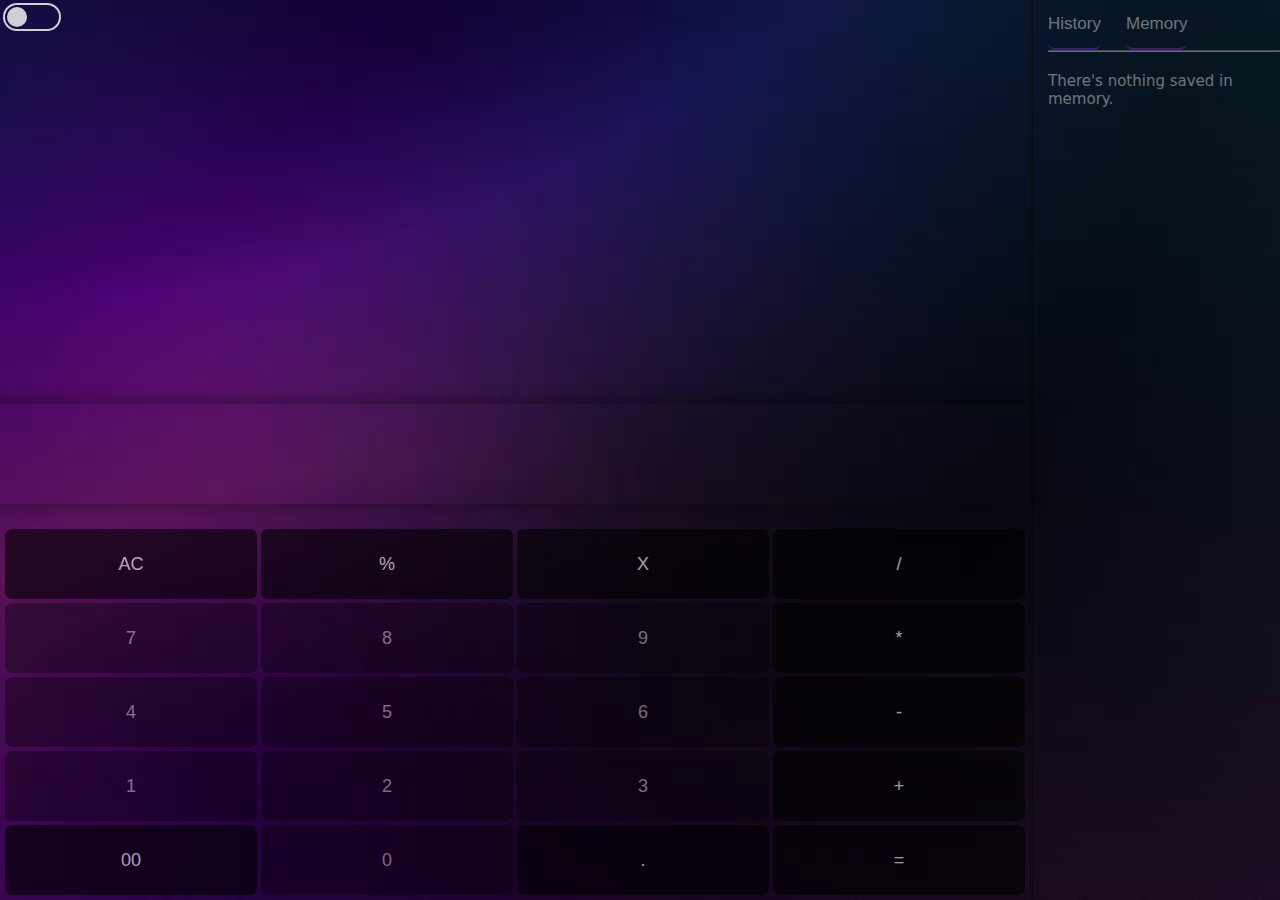
==== index.html @ 19c3c4cf "Add files via upload" ====
<!DOCTYPE html>
<html lang="en">
<head>
    <meta charset="UTF-8">
    <meta name="viewport" content="width=device-width, initial-scale=1.0">
    <title>Calculate me</title>
    <link rel="stylesheet" href="style.css">
</head>
<body>   
    <div class="dp">
        <!-- <img src="cal_2.jpg" alt="" id="change"> -->   
        <div id="change">
            <div class="boll" id="boll"></div>
        </div>
    </div>
    <div class="calculater">
        <input type="text"id="display" disabled>
        <div class="buttons">
            <button class="operator" id="clear">AC</button>
            <button class="operator" id="modulas">%</button>
            <button class="operator" id="backspace">X</button>
            <button class="operator" id="divide">/</button>
            <button class="number" id="7">7</button>
            <button class="number" id="8">8</button>
            <button class="number" id="9">9</button>
            <button class="operator" id="multiply">*</button>
            <button class="number" id="4">4</button>
            <button class="number" id="5">5</button>
            <button class="number" id="6">6</button>
            <button class="operator" id="subtract">-</button>
            <button class="number" id="1">1</button>
            <button class="number" id="2">2</button>
            <button class="number" id="3">3</button>
            <button class="operator" id="add">+</button>
            <button class="operator" id="double_zero">00</button>
            <button class="number" id="0">0</button>
            <button class="operator" id="decimal">.</button>
            <button class="operator" id="equals">=</button>
        </div>
    </div>
    <section>
        <button>History</button>
        <button>Memory</button>
        <hr>
        <p>There's nothing saved in memory.</p>
        
    </section>
    <script src="logic.js"></script>                                                
</body>
</html>
---- style.css ----
* {
  margin: 0;
  padding: 0;
}

body {
  margin: 0;
  padding: 0;
  font-family: system-ui, -apple-system, BlinkMacSystemFont, 'Segoe UI', Roboto, Oxygen, Ubuntu, Cantarell, 'Open Sans', 'Helvetica Neue', sans-serif;
  background-image: url(cal_1.jpg);
  /* background-color: #5a1e82f5; */
  background-repeat: no-repeat;
  background-size: cover;
  background-position: center;
  display: grid;
  grid-template-columns: auto 250px;
}

#change{
  display: inline-block;
  cursor: pointer;
  display: flex;
  border: 2px solid White;
  width: 50px;
  border-radius: 20px;
  padding: 2px;
}

.boll{
  border-radius: 50%;
  width: 20px;
  height: 20px;
  background-color: white;
}


.dp{
  position: absolute;
  padding: 2px;
  margin: 1px;
  opacity: 0.8;
}

.dp img{
  width: 40px;
  border-radius: 10%;
  border: outset;
  height: 40px;
  
}
section {
  opacity: 0.4;

  
}

.calculater {
  box-sizing: border-box;
  display: grid;
  align-content: end;
  text-align: center;
  height: 100vh;
  align-items: center;
}

#display {
  border: transparent;
  padding-right: 10px;
  width: 100%;
  height: 100px;
  font-size: 30px;
  text-align: right;
  font-weight: 500;
  color: white;
  background: transparent;
  box-sizing: border-box;
  box-shadow: 0px 0px 14px 5px #00000047;
}

.buttons {
  padding: 5px;
  display: grid;
  grid-template-columns: repeat(4, 1fr);
  grid-gap: 4px;
  margin-top: 20px;
}

button {
  background-color: #000000db;
  color: white;
  height: 70px;
  font-size: 18px;
  border: none;
  border-radius: 7px;
  cursor: pointer;
  opacity: 0.4;
}
.operator{
  background-color:  #000000;
  opacity: 0.6;
}
.operator:hover{
  background-color: #000000db;
  opacity: 0.4;

}
.number:hover {
  background-color:  #000000;
  opacity: 0.6;
}

section{
  padding-left: 15px;
  border-left-style: double;
}

section button{
  border-bottom: 2px solid blueviolet;
  height: 50px;
  font-size: 17px;
  margin-right: 20px;
  background: none;
  opacity: 1;
}

section p{
  font-size: 15px;
  color: white;
  padding-top: 20px;
}
@media(max-width : 525px){
  body{
    grid-template-columns: auto 180px;
  }

}

@media (max-width : 450px) {
  section{
    display: none;
  }
  #display{
    width: 100vw;
  }

  .calculater {
    display: grid;
    align-content: end;
  }

  .buttons {
    padding: 6px;
  }
}
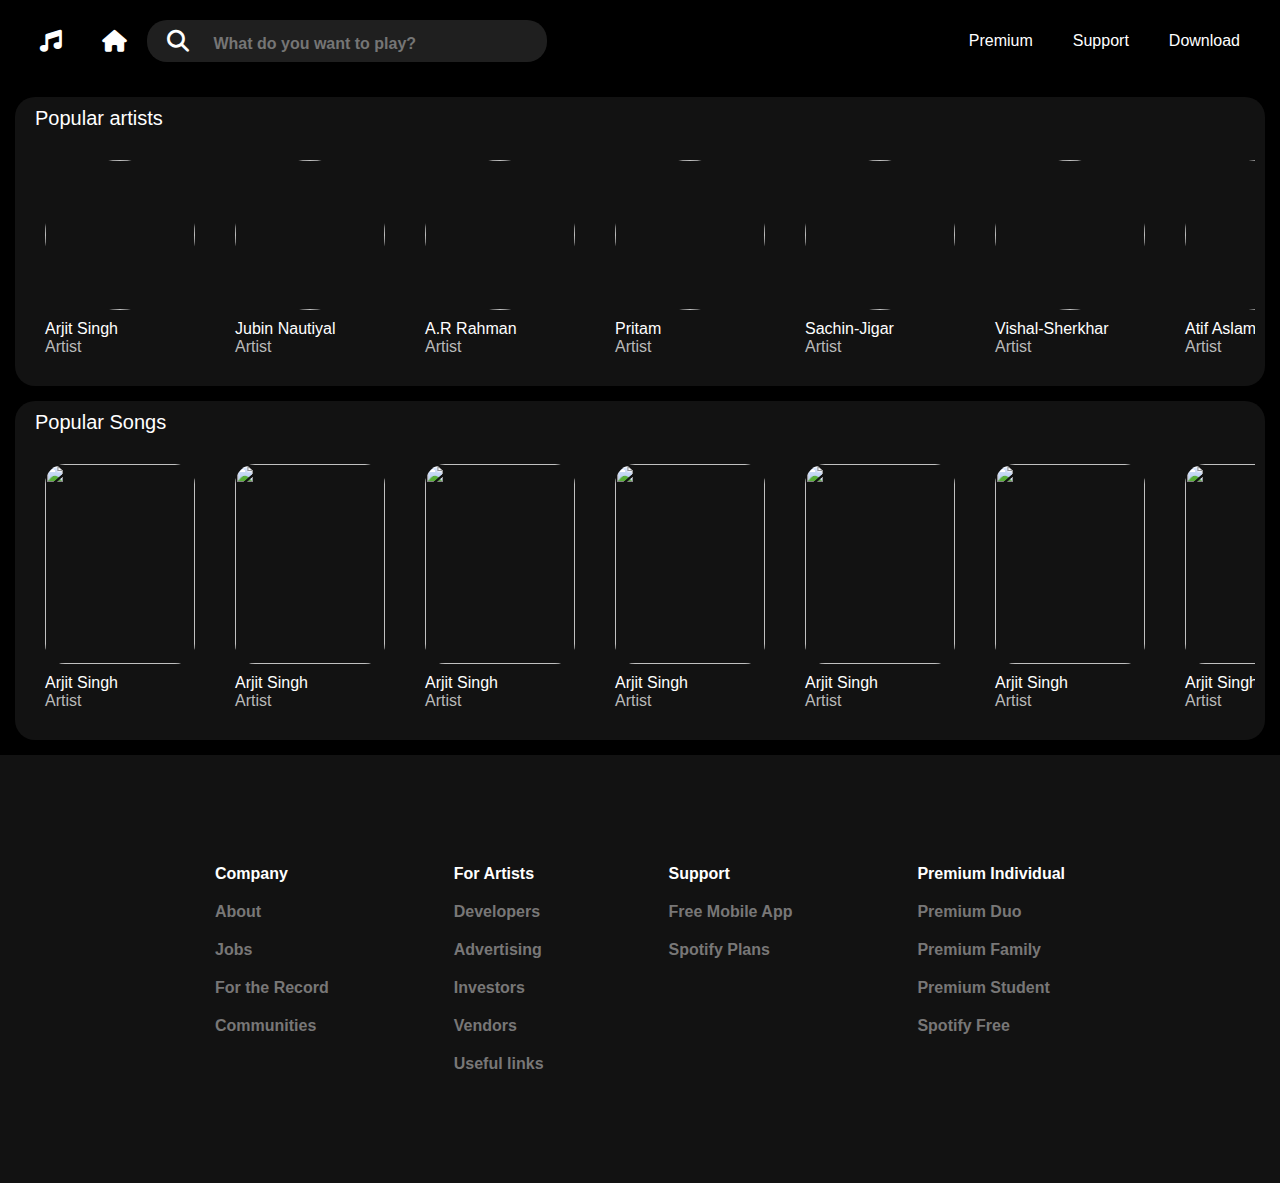
==== commit b8d3c027: "mediaplayer" ====
--- a/index.html
+++ b/index.html
@@ -2,49 +2,230 @@
 <html lang="en">
 <head>
     <meta charset="UTF-8">
-    <meta name="viewport" content="width=device-width, initial-scale=1.0">
-    <title>Calculate me</title>
+    <meta name="viewport" content="width=device-width, initial-scale=1.0"><link rel="stylesheet" href="https://cdnjs.cloudflare.com/ajax/libs/font-awesome/6.7.2/css/all.min.css" integrity="sha512-Evv84Mr4kqVGRNSgIGL/F/aIDqQb7xQ2vcrdIwxfjThSH8CSR7PBEakCr51Ck+w+/U6swU2Im1vVX0SVk9ABhg==" crossorigin="anonymous" referrerpolicy="no-referrer" />
     <link rel="stylesheet" href="style.css">
+    <title>Music Player</title>
 </head>
-<body>   
-    <div class="dp">
-        <!-- <img src="cal_2.jpg" alt="" id="change"> -->   
-        <div id="change">
-            <div class="boll" id="boll"></div>
-        </div>
-    </div>
-    <div class="calculater">
-        <input type="text"id="display" disabled>
-        <div class="buttons">
-            <button class="operator" id="clear">AC</button>
-            <button class="operator" id="modulas">%</button>
-            <button class="operator" id="backspace">X</button>
-            <button class="operator" id="divide">/</button>
-            <button class="number" id="7">7</button>
-            <button class="number" id="8">8</button>
-            <button class="number" id="9">9</button>
-            <button class="operator" id="multiply">*</button>
-            <button class="number" id="4">4</button>
-            <button class="number" id="5">5</button>
-            <button class="number" id="6">6</button>
-            <button class="operator" id="subtract">-</button>
-            <button class="number" id="1">1</button>
-            <button class="number" id="2">2</button>
-            <button class="number" id="3">3</button>
-            <button class="operator" id="add">+</button>
-            <button class="operator" id="double_zero">00</button>
-            <button class="number" id="0">0</button>
-            <button class="operator" id="decimal">.</button>
-            <button class="operator" id="equals">=</button>
-        </div>
-    </div>
-    <section>
-        <button>History</button>
-        <button>Memory</button>
-        <hr>
-        <p>There's nothing saved in memory.</p>
-        
-    </section>
-    <script src="logic.js"></script>                                                
+<body>
+    <header>
+        <nav>
+            <i class="fa-solid fa-music"></i>
+            <i class="fa-solid fa-house"></i>
+            <div class="input-field">
+                <i class="fa-solid fa-magnifying-glass"></i>
+                <input type="text" placeholder="What do you want to play?">
+            </div>
+        </nav>
+        <nav>
+            <a href="">Premium</a>
+            <a href="">Support</a>
+            <a href="">Download</a>
+        </nav>
+    </header>
+    <main>
+        <p>Popular artists</p> 
+        <div class="song-list">
+            <section>
+                <div class="artist">
+                    <img src="https://th.bing.com/th/id/OIP.uCllvIDf-CRlkRO0ozkI7QHaGP?w=215&h=181&c=7&r=0&o=5&dpr=1.3&pid=1.7" alt="">
+                    <p>Arjit Singh</p>
+                    <p>Artist</p>
+                </div>
+            </section>
+            <section>
+                <div class="artist">
+                    <img src="https://th.bing.com/th/id/OIP.UeTvJxhedVA4afTiSCsT2QHaHa?w=202&h=202&c=7&r=0&o=5&dpr=1.3&pid=1.7" alt="">
+                    <p>Jubin Nautiyal</p>
+                    <p>Artist</p>
+                </div>
+            </section>
+            <section>
+                <div class="artist">
+                    <img src="https://th.bing.com/th/id/OIP.wIMCHA_KrqhaD7_2R3mquAHaJ4?w=153&h=204&c=7&r=0&o=5&dpr=1.3&pid=1.7" alt="">
+                    <p> A.R Rahman</p>
+                    <p>Artist</p>
+                </div>
+            </section>
+            <section>
+                <div class="artist">
+                    <img src="https://img.discogs.com/vGsioytB0N4XeMxmyK1yYQQRT5o=/525x515/smart/filters:strip_icc():format(jpeg):mode_rgb():quality(90)/discogs-images/A-3895034-1517157761-2697.jpeg.jpg" alt="">
+                    <p>Pritam</p>
+                    <p>Artist</p>
+                </div>
+            </section>
+            <section>
+                <div class="artist">
+                    <img src="https://th.bing.com/th/id/OIP.uFczUffX9pxVTHx55w_H-QHaHa?w=177&h=180&c=7&r=0&o=5&dpr=1.3&pid=1.7" alt="">
+                    <p>Sachin-Jigar</p>
+                    <p>Artist</p>
+                </div>
+            </section>
+            <section>
+                <div class="artist">
+                    <img src="https://th.bing.com/th/id/OIP.YDCvg0YYwCY9ouzjuGh_cwHaEz?w=282&h=182&c=7&r=0&o=5&dpr=1.3&pid=1.7" alt="">
+                    <p>Vishal-Sherkhar</p>
+                    <p>Artist</p>
+                </div>
+            </section>
+            <section>
+                <div class="artist">
+                    <img src="https://th.bing.com/th/id/OIP.PTcSxOYmH7I3dlt-seLwAwHaEK?rs=1&pid=ImgDetMain" alt="">
+                    <p>Atif Aslam</p>
+                    <p>Artist</p>
+                </div>
+            </section>
+            <section>
+                <div class="artist">
+                    <img src="https://th.bing.com/th/id/OIP.CGo9zD5iNW1qgfxmK0ZI7QHaG_?rs=1&pid=ImgDetMain" alt="">
+                    <p>Udit Narayan</p>
+                    <p>Artist</p>
+                </div>
+            </section>
+            <section>
+                <div class="artist">
+                    <img src="https://th.bing.com/th/id/OIP.kDmxf9f-TxIpiZEOAWGOHAHaEa?rs=1&pid=ImgDetMain" alt="">
+                    <p>Yo Yo Honey Singh</p>
+                    <p>Artist</p>
+                </div>
+            </section>
+            <section>
+                <div class="artist">
+                    <img src="https://wallpapercave.com/wp/wp6627488.jpg" alt="">
+                    <p>Diljit Dosanjh</p>
+                    <p>Artist</p>
+                </div>
+            </section>
+        </div>
+    </main>
+    <main>
+        <p>Popular Songs</p> 
+        <div class="song-list">
+            <section>
+                <div class="artist popular-song">
+                    <img src="https://th.bing.com/th/id/OIP.uCllvIDf-CRlkRO0ozkI7QHaGP?w=215&h=181&c=7&r=0&o=5&dpr=1.3&pid=1.7" alt="">
+                    <div class="play"></div>
+                    <p>Arjit Singh</p>
+                    <p>Artist</p>
+                </div>
+            </section>
+            <section>
+                <div class="artist popular-song">
+                    <img src="https://th.bing.com/th/id/OIP.uCllvIDf-CRlkRO0ozkI7QHaGP?w=215&h=181&c=7&r=0&o=5&dpr=1.3&pid=1.7" alt="">
+                    <div class="play"></div>
+                    <p>Arjit Singh</p>
+                    <p>Artist</p>
+                </div>
+            </section>
+            <section>
+                <div class="artist popular-song">
+                    <img src="https://th.bing.com/th/id/OIP.uCllvIDf-CRlkRO0ozkI7QHaGP?w=215&h=181&c=7&r=0&o=5&dpr=1.3&pid=1.7" alt="">
+                    <div class="play"></div>
+                    <p>Arjit Singh</p>
+                    <p>Artist</p>
+                </div>
+            </section>
+            <section>
+                <div class="artist popular-song">
+                    <img src="https://th.bing.com/th/id/OIP.uCllvIDf-CRlkRO0ozkI7QHaGP?w=215&h=181&c=7&r=0&o=5&dpr=1.3&pid=1.7" alt="">
+                    <div class="play"></div>
+                    <p>Arjit Singh</p>
+                    <p>Artist</p>
+                </div>
+            </section>
+            <section>
+                <div class="artist popular-song">
+                    <img src="https://th.bing.com/th/id/OIP.uCllvIDf-CRlkRO0ozkI7QHaGP?w=215&h=181&c=7&r=0&o=5&dpr=1.3&pid=1.7" alt="">
+                    <div class="play"></div>
+                    <p>Arjit Singh</p>
+                    <p>Artist</p>
+                </div>
+            </section>
+            <section>
+                <div class="artist popular-song">
+                    <img src="https://th.bing.com/th/id/OIP.uCllvIDf-CRlkRO0ozkI7QHaGP?w=215&h=181&c=7&r=0&o=5&dpr=1.3&pid=1.7" alt="">
+                    <div class="play"></div>
+                    <p>Arjit Singh</p>
+                    <p>Artist</p>
+                </div>
+            </section>
+            <section>
+                <div class="artist popular-song">
+                    <img src="https://th.bing.com/th/id/OIP.uCllvIDf-CRlkRO0ozkI7QHaGP?w=215&h=181&c=7&r=0&o=5&dpr=1.3&pid=1.7" alt="">
+                    <div class="play"></div>
+                    <p>Arjit Singh</p>
+                    <p>Artist</p>
+                </div>
+            </section>
+            <section>
+                <div class="artist popular-song">
+                    <img src="https://th.bing.com/th/id/OIP.uCllvIDf-CRlkRO0ozkI7QHaGP?w=215&h=181&c=7&r=0&o=5&dpr=1.3&pid=1.7" alt="">
+                    <div class="play"></div>
+                    <p>Arjit Singh</p>
+                    <p>Artist</p>
+                </div>
+            </section>
+            <section>
+                <div class="artist popular-song">
+                    <img src="https://th.bing.com/th/id/OIP.uCllvIDf-CRlkRO0ozkI7QHaGP?w=215&h=181&c=7&r=0&o=5&dpr=1.3&pid=1.7" alt="">
+                    <div class="play"></div>
+                    <p>Arjit Singh</p>
+                    <p>Artist</p>
+                </div>
+            </section>
+            <section>
+                <div class="artist popular-song">
+                    <img src="https://th.bing.com/th/id/OIP.uCllvIDf-CRlkRO0ozkI7QHaGP?w=215&h=181&c=7&r=0&o=5&dpr=1.3&pid=1.7" alt="">
+                    <div class="play"></div>
+                    <p>Arjit Singh</p>
+                    <p>Artist</p>
+                </div>
+            </section>
+            <section>
+                <div class="artist popular-song">
+                    <img src="https://th.bing.com/th/id/OIP.uCllvIDf-CRlkRO0ozkI7QHaGP?w=215&h=181&c=7&r=0&o=5&dpr=1.3&pid=1.7" alt="">
+                    <div class="play"></div>
+                    <p>Arjit Singh</p>
+                    <p>Artist</p>
+                </div>
+            </section>
+            <section>
+                <div class="artist popular-song">
+                    <img src="https://th.bing.com/th/id/OIP.uCllvIDf-CRlkRO0ozkI7QHaGP?w=215&h=181&c=7&r=0&o=5&dpr=1.3&pid=1.7" alt="">
+                    <div class="play"></div>
+                    <p>Arjit Singh</p>
+                    <p>Artist</p>
+                </div>
+            </section>
+        </div>
+    </main>
+    <footer>
+        <div>    
+            <a href="">Company</a>
+            <a href="">About</a>
+            <a href="">Jobs</a>
+            <a href="">For the Record</a>
+            <a href="">Communities</a>
+        </div>
+        <div>
+            <a href="">For Artists</a>
+            <a href="">Developers</a>
+            <a href="">Advertising</a>
+            <a href="">Investors</a>
+            <a href="">Vendors</a>
+            <a href="">Useful links</a>
+        </div>
+        <div>
+            <a href="">Support</a>
+            <a href="">Free Mobile App</a>
+            <a href="">Spotify Plans</a>
+        </div>
+        <div>
+            <a href="">Premium Individual</a>
+            <a href="">Premium Duo</a>
+            <a href="">Premium Family</a>
+            <a href="">Premium Student</a>
+            <a href="">Spotify Free</a>
+        </div>
+    </footer>
 </body>
 </html>--- a/style.css
+++ b/style.css
@@ -1,154 +1,156 @@
-* {
-  margin: 0;
-  padding: 0;
+*{
+    margin: 0;
+    padding: 0;
+}
+body{
+    background-color: #000000;
+    color: white;
+    font-family: 'Segoe UI', Tahoma, Geneva, Verdana, sans-serif;
+}
+header{
+    display: flex;
+    justify-content: space-between;
+    padding: 20px 20px;
+}
+nav{
+    display: flex;
+    align-items: center;
+}
+nav i{
+    font-size: 22px;
+    margin: 0 20px;
+    padding: 10px 0;
+    color: white;
+}
+nav .input-field{
+    background-color: #1f1f1f;
+    border-radius: 20px;
+    width: 400px;
 }
 
-body {
-  margin: 0;
-  padding: 0;
-  font-family: system-ui, -apple-system, BlinkMacSystemFont, 'Segoe UI', Roboto, Oxygen, Ubuntu, Cantarell, 'Open Sans', 'Helvetica Neue', sans-serif;
-  background-image: url(cal_1.jpg);
-  /* background-color: #5a1e82f5; */
-  background-repeat: no-repeat;
-  background-size: cover;
-  background-position: center;
-  display: grid;
-  grid-template-columns: auto 250px;
+nav input{
+    background-color: #1f1f1f;
+    border: none;
+    width: 75%;
+    color: #92b3b3;
+    font-size: 16px;
+    outline: none;
+    font-weight: 600;
+}
+nav a{
+    color: #ffffff;
+    text-decoration: none;
+    padding: 0 20px;
+}
+main{
+    background-color: #121212;
+    margin: 15px;
+    padding: 10px;
+    border-radius: 20px;
+}
+.artist img{
+    width: 150px;
+    height: 150px;
+    border-radius: 50%;
+    margin: 10px 0;
+}
+.artist{
+    margin: 10px;
+    padding: 10px;
+    transition: 0.5s;
+    position: relative;
+    transition: 1s;
+}
+.play{
+    display: none;
+    background-color: green;    
+    width: 50px;
+    height: 50px;
+    border-radius: 50%;
+    position: absolute;
+    top: 180px;
+    right: 0;
+}
+.artist:hover{
+    background-color: #4b4a4a;
+    transition: 0s;
+    cursor: pointer;
+    transform: scale(1.1);
+    .play{
+        display: block;
+    }
 }
 
-#change{
-  display: inline-block;
-  cursor: pointer;
-  display: flex;
-  border: 2px solid White;
-  width: 50px;
-  border-radius: 20px;
-  padding: 2px;
+.song-list{
+    display: flex;  
+    overflow-x: auto;
+
+}
+main p:first-child{
+    margin-left: 10px;
+    font-size: 20px;
+    font-weight: 500;
+}
+.artist p:last-child{
+    color: #b9baba;
 }
 
-.boll{
-  border-radius: 50%;
-  width: 20px;
-  height: 20px;
-  background-color: white;
+.popular-song img{
+    border-radius: 20px;
+    height: 200px;
 }
 
+footer{
+    background-color: #121212;
+    padding: 100px;
+    display: flex;
+    justify-content: space-evenly;
 
-.dp{
-  position: absolute;
-  padding: 2px;
-  margin: 1px;
-  opacity: 0.8;
+}
+footer div a{
+    display: block;
+    text-decoration: none;
+    color: #787777;
+    padding: 10px;
+    font-weight: 600;
+}
+footer div a:first-child{
+    color: white;
+    font-weight: 800;
 }
 
-.dp img{
-  width: 40px;
-  border-radius: 10%;
-  border: outset;
-  height: 40px;
-  
-}
-section {
-  opacity: 0.4;
-
-  
+@media (max-width: 894px){
+    header nav:last-child{
+        display: none;
+    }
+    nav .input-field{
+        width: 300px;
+    }
+    footer{
+        padding: 10px;
+    }
+    .artist img{
+        width: 100px;
+        height: 100px;
+    }
 }
 
-.calculater {
-  box-sizing: border-box;
-  display: grid;
-  align-content: end;
-  text-align: center;
-  height: 100vh;
-  align-items: center;
-}
-
-#display {
-  border: transparent;
-  padding-right: 10px;
-  width: 100%;
-  height: 100px;
-  font-size: 30px;
-  text-align: right;
-  font-weight: 500;
-  color: white;
-  background: transparent;
-  box-sizing: border-box;
-  box-shadow: 0px 0px 14px 5px #00000047;
-}
-
-.buttons {
-  padding: 5px;
-  display: grid;
-  grid-template-columns: repeat(4, 1fr);
-  grid-gap: 4px;
-  margin-top: 20px;
-}
-
-button {
-  background-color: #000000db;
-  color: white;
-  height: 70px;
-  font-size: 18px;
-  border: none;
-  border-radius: 7px;
-  cursor: pointer;
-  opacity: 0.4;
-}
-.operator{
-  background-color:  #000000;
-  opacity: 0.6;
-}
-.operator:hover{
-  background-color: #000000db;
-  opacity: 0.4;
-
-}
-.number:hover {
-  background-color:  #000000;
-  opacity: 0.6;
-}
-
-section{
-  padding-left: 15px;
-  border-left-style: double;
-}
-
-section button{
-  border-bottom: 2px solid blueviolet;
-  height: 50px;
-  font-size: 17px;
-  margin-right: 20px;
-  background: none;
-  opacity: 1;
-}
-
-section p{
-  font-size: 15px;
-  color: white;
-  padding-top: 20px;
-}
-@media(max-width : 525px){
-  body{
-    grid-template-columns: auto 180px;
-  }
-
-}
-
-@media (max-width : 450px) {
-  section{
-    display: none;
-  }
-  #display{
-    width: 100vw;
-  }
-
-  .calculater {
-    display: grid;
-    align-content: end;
-  }
-
-  .buttons {
-    padding: 6px;
-  }
+@media (max-width: 480px){
+    nav .input-field{
+        display: none;
+    }
+    header nav{
+        justify-content: space-between;
+    }
+    main p:first-child{
+        margin-left: 10px;
+        font-size: 20px;
+        font-weight: 500;
+    }
+    footer{
+        flex-direction: column;
+    }
+    footer div{
+        margin-top: 20px;
+    }
 }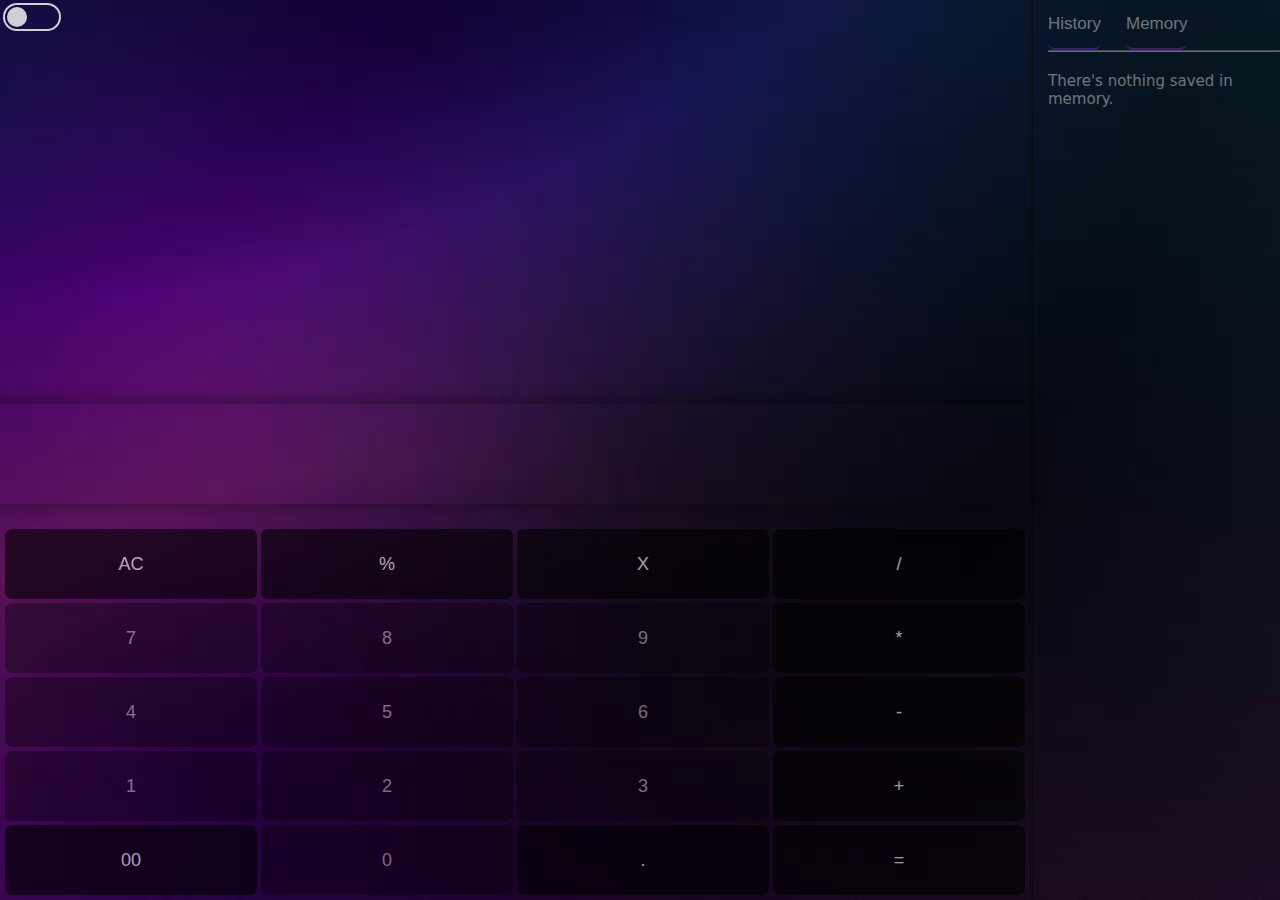
==== commit 9fe5c172: "Revert "mediaplayer"" ====
--- a/index.html
+++ b/index.html
@@ -2,230 +2,49 @@
 <html lang="en">
 <head>
     <meta charset="UTF-8">
-    <meta name="viewport" content="width=device-width, initial-scale=1.0"><link rel="stylesheet" href="https://cdnjs.cloudflare.com/ajax/libs/font-awesome/6.7.2/css/all.min.css" integrity="sha512-Evv84Mr4kqVGRNSgIGL/F/aIDqQb7xQ2vcrdIwxfjThSH8CSR7PBEakCr51Ck+w+/U6swU2Im1vVX0SVk9ABhg==" crossorigin="anonymous" referrerpolicy="no-referrer" />
+    <meta name="viewport" content="width=device-width, initial-scale=1.0">
+    <title>Calculate me</title>
     <link rel="stylesheet" href="style.css">
-    <title>Music Player</title>
 </head>
-<body>
-    <header>
-        <nav>
-            <i class="fa-solid fa-music"></i>
-            <i class="fa-solid fa-house"></i>
-            <div class="input-field">
-                <i class="fa-solid fa-magnifying-glass"></i>
-                <input type="text" placeholder="What do you want to play?">
-            </div>
-        </nav>
-        <nav>
-            <a href="">Premium</a>
-            <a href="">Support</a>
-            <a href="">Download</a>
-        </nav>
-    </header>
-    <main>
-        <p>Popular artists</p> 
-        <div class="song-list">
-            <section>
-                <div class="artist">
-                    <img src="https://th.bing.com/th/id/OIP.uCllvIDf-CRlkRO0ozkI7QHaGP?w=215&h=181&c=7&r=0&o=5&dpr=1.3&pid=1.7" alt="">
-                    <p>Arjit Singh</p>
-                    <p>Artist</p>
-                </div>
-            </section>
-            <section>
-                <div class="artist">
-                    <img src="https://th.bing.com/th/id/OIP.UeTvJxhedVA4afTiSCsT2QHaHa?w=202&h=202&c=7&r=0&o=5&dpr=1.3&pid=1.7" alt="">
-                    <p>Jubin Nautiyal</p>
-                    <p>Artist</p>
-                </div>
-            </section>
-            <section>
-                <div class="artist">
-                    <img src="https://th.bing.com/th/id/OIP.wIMCHA_KrqhaD7_2R3mquAHaJ4?w=153&h=204&c=7&r=0&o=5&dpr=1.3&pid=1.7" alt="">
-                    <p> A.R Rahman</p>
-                    <p>Artist</p>
-                </div>
-            </section>
-            <section>
-                <div class="artist">
-                    <img src="https://img.discogs.com/vGsioytB0N4XeMxmyK1yYQQRT5o=/525x515/smart/filters:strip_icc():format(jpeg):mode_rgb():quality(90)/discogs-images/A-3895034-1517157761-2697.jpeg.jpg" alt="">
-                    <p>Pritam</p>
-                    <p>Artist</p>
-                </div>
-            </section>
-            <section>
-                <div class="artist">
-                    <img src="https://th.bing.com/th/id/OIP.uFczUffX9pxVTHx55w_H-QHaHa?w=177&h=180&c=7&r=0&o=5&dpr=1.3&pid=1.7" alt="">
-                    <p>Sachin-Jigar</p>
-                    <p>Artist</p>
-                </div>
-            </section>
-            <section>
-                <div class="artist">
-                    <img src="https://th.bing.com/th/id/OIP.YDCvg0YYwCY9ouzjuGh_cwHaEz?w=282&h=182&c=7&r=0&o=5&dpr=1.3&pid=1.7" alt="">
-                    <p>Vishal-Sherkhar</p>
-                    <p>Artist</p>
-                </div>
-            </section>
-            <section>
-                <div class="artist">
-                    <img src="https://th.bing.com/th/id/OIP.PTcSxOYmH7I3dlt-seLwAwHaEK?rs=1&pid=ImgDetMain" alt="">
-                    <p>Atif Aslam</p>
-                    <p>Artist</p>
-                </div>
-            </section>
-            <section>
-                <div class="artist">
-                    <img src="https://th.bing.com/th/id/OIP.CGo9zD5iNW1qgfxmK0ZI7QHaG_?rs=1&pid=ImgDetMain" alt="">
-                    <p>Udit Narayan</p>
-                    <p>Artist</p>
-                </div>
-            </section>
-            <section>
-                <div class="artist">
-                    <img src="https://th.bing.com/th/id/OIP.kDmxf9f-TxIpiZEOAWGOHAHaEa?rs=1&pid=ImgDetMain" alt="">
-                    <p>Yo Yo Honey Singh</p>
-                    <p>Artist</p>
-                </div>
-            </section>
-            <section>
-                <div class="artist">
-                    <img src="https://wallpapercave.com/wp/wp6627488.jpg" alt="">
-                    <p>Diljit Dosanjh</p>
-                    <p>Artist</p>
-                </div>
-            </section>
+<body>   
+    <div class="dp">
+        <!-- <img src="cal_2.jpg" alt="" id="change"> -->   
+        <div id="change">
+            <div class="boll" id="boll"></div>
         </div>
-    </main>
-    <main>
-        <p>Popular Songs</p> 
-        <div class="song-list">
-            <section>
-                <div class="artist popular-song">
-                    <img src="https://th.bing.com/th/id/OIP.uCllvIDf-CRlkRO0ozkI7QHaGP?w=215&h=181&c=7&r=0&o=5&dpr=1.3&pid=1.7" alt="">
-                    <div class="play"></div>
-                    <p>Arjit Singh</p>
-                    <p>Artist</p>
-                </div>
-            </section>
-            <section>
-                <div class="artist popular-song">
-                    <img src="https://th.bing.com/th/id/OIP.uCllvIDf-CRlkRO0ozkI7QHaGP?w=215&h=181&c=7&r=0&o=5&dpr=1.3&pid=1.7" alt="">
-                    <div class="play"></div>
-                    <p>Arjit Singh</p>
-                    <p>Artist</p>
-                </div>
-            </section>
-            <section>
-                <div class="artist popular-song">
-                    <img src="https://th.bing.com/th/id/OIP.uCllvIDf-CRlkRO0ozkI7QHaGP?w=215&h=181&c=7&r=0&o=5&dpr=1.3&pid=1.7" alt="">
-                    <div class="play"></div>
-                    <p>Arjit Singh</p>
-                    <p>Artist</p>
-                </div>
-            </section>
-            <section>
-                <div class="artist popular-song">
-                    <img src="https://th.bing.com/th/id/OIP.uCllvIDf-CRlkRO0ozkI7QHaGP?w=215&h=181&c=7&r=0&o=5&dpr=1.3&pid=1.7" alt="">
-                    <div class="play"></div>
-                    <p>Arjit Singh</p>
-                    <p>Artist</p>
-                </div>
-            </section>
-            <section>
-                <div class="artist popular-song">
-                    <img src="https://th.bing.com/th/id/OIP.uCllvIDf-CRlkRO0ozkI7QHaGP?w=215&h=181&c=7&r=0&o=5&dpr=1.3&pid=1.7" alt="">
-                    <div class="play"></div>
-                    <p>Arjit Singh</p>
-                    <p>Artist</p>
-                </div>
-            </section>
-            <section>
-                <div class="artist popular-song">
-                    <img src="https://th.bing.com/th/id/OIP.uCllvIDf-CRlkRO0ozkI7QHaGP?w=215&h=181&c=7&r=0&o=5&dpr=1.3&pid=1.7" alt="">
-                    <div class="play"></div>
-                    <p>Arjit Singh</p>
-                    <p>Artist</p>
-                </div>
-            </section>
-            <section>
-                <div class="artist popular-song">
-                    <img src="https://th.bing.com/th/id/OIP.uCllvIDf-CRlkRO0ozkI7QHaGP?w=215&h=181&c=7&r=0&o=5&dpr=1.3&pid=1.7" alt="">
-                    <div class="play"></div>
-                    <p>Arjit Singh</p>
-                    <p>Artist</p>
-                </div>
-            </section>
-            <section>
-                <div class="artist popular-song">
-                    <img src="https://th.bing.com/th/id/OIP.uCllvIDf-CRlkRO0ozkI7QHaGP?w=215&h=181&c=7&r=0&o=5&dpr=1.3&pid=1.7" alt="">
-                    <div class="play"></div>
-                    <p>Arjit Singh</p>
-                    <p>Artist</p>
-                </div>
-            </section>
-            <section>
-                <div class="artist popular-song">
-                    <img src="https://th.bing.com/th/id/OIP.uCllvIDf-CRlkRO0ozkI7QHaGP?w=215&h=181&c=7&r=0&o=5&dpr=1.3&pid=1.7" alt="">
-                    <div class="play"></div>
-                    <p>Arjit Singh</p>
-                    <p>Artist</p>
-                </div>
-            </section>
-            <section>
-                <div class="artist popular-song">
-                    <img src="https://th.bing.com/th/id/OIP.uCllvIDf-CRlkRO0ozkI7QHaGP?w=215&h=181&c=7&r=0&o=5&dpr=1.3&pid=1.7" alt="">
-                    <div class="play"></div>
-                    <p>Arjit Singh</p>
-                    <p>Artist</p>
-                </div>
-            </section>
-            <section>
-                <div class="artist popular-song">
-                    <img src="https://th.bing.com/th/id/OIP.uCllvIDf-CRlkRO0ozkI7QHaGP?w=215&h=181&c=7&r=0&o=5&dpr=1.3&pid=1.7" alt="">
-                    <div class="play"></div>
-                    <p>Arjit Singh</p>
-                    <p>Artist</p>
-                </div>
-            </section>
-            <section>
-                <div class="artist popular-song">
-                    <img src="https://th.bing.com/th/id/OIP.uCllvIDf-CRlkRO0ozkI7QHaGP?w=215&h=181&c=7&r=0&o=5&dpr=1.3&pid=1.7" alt="">
-                    <div class="play"></div>
-                    <p>Arjit Singh</p>
-                    <p>Artist</p>
-                </div>
-            </section>
+    </div>
+    <div class="calculater">
+        <input type="text"id="display" disabled>
+        <div class="buttons">
+            <button class="operator" id="clear">AC</button>
+            <button class="operator" id="modulas">%</button>
+            <button class="operator" id="backspace">X</button>
+            <button class="operator" id="divide">/</button>
+            <button class="number" id="7">7</button>
+            <button class="number" id="8">8</button>
+            <button class="number" id="9">9</button>
+            <button class="operator" id="multiply">*</button>
+            <button class="number" id="4">4</button>
+            <button class="number" id="5">5</button>
+            <button class="number" id="6">6</button>
+            <button class="operator" id="subtract">-</button>
+            <button class="number" id="1">1</button>
+            <button class="number" id="2">2</button>
+            <button class="number" id="3">3</button>
+            <button class="operator" id="add">+</button>
+            <button class="operator" id="double_zero">00</button>
+            <button class="number" id="0">0</button>
+            <button class="operator" id="decimal">.</button>
+            <button class="operator" id="equals">=</button>
         </div>
-    </main>
-    <footer>
-        <div>    
-            <a href="">Company</a>
-            <a href="">About</a>
-            <a href="">Jobs</a>
-            <a href="">For the Record</a>
-            <a href="">Communities</a>
-        </div>
-        <div>
-            <a href="">For Artists</a>
-            <a href="">Developers</a>
-            <a href="">Advertising</a>
-            <a href="">Investors</a>
-            <a href="">Vendors</a>
-            <a href="">Useful links</a>
-        </div>
-        <div>
-            <a href="">Support</a>
-            <a href="">Free Mobile App</a>
-            <a href="">Spotify Plans</a>
-        </div>
-        <div>
-            <a href="">Premium Individual</a>
-            <a href="">Premium Duo</a>
-            <a href="">Premium Family</a>
-            <a href="">Premium Student</a>
-            <a href="">Spotify Free</a>
-        </div>
-    </footer>
+    </div>
+    <section>
+        <button>History</button>
+        <button>Memory</button>
+        <hr>
+        <p>There's nothing saved in memory.</p>
+        
+    </section>
+    <script src="logic.js"></script>                                                
 </body>
 </html>--- a/style.css
+++ b/style.css
@@ -1,156 +1,154 @@
-*{
-    margin: 0;
-    padding: 0;
-}
-body{
-    background-color: #000000;
-    color: white;
-    font-family: 'Segoe UI', Tahoma, Geneva, Verdana, sans-serif;
-}
-header{
-    display: flex;
-    justify-content: space-between;
-    padding: 20px 20px;
-}
-nav{
-    display: flex;
-    align-items: center;
-}
-nav i{
-    font-size: 22px;
-    margin: 0 20px;
-    padding: 10px 0;
-    color: white;
-}
-nav .input-field{
-    background-color: #1f1f1f;
-    border-radius: 20px;
-    width: 400px;
+* {
+  margin: 0;
+  padding: 0;
 }
 
-nav input{
-    background-color: #1f1f1f;
-    border: none;
-    width: 75%;
-    color: #92b3b3;
-    font-size: 16px;
-    outline: none;
-    font-weight: 600;
-}
-nav a{
-    color: #ffffff;
-    text-decoration: none;
-    padding: 0 20px;
-}
-main{
-    background-color: #121212;
-    margin: 15px;
-    padding: 10px;
-    border-radius: 20px;
-}
-.artist img{
-    width: 150px;
-    height: 150px;
-    border-radius: 50%;
-    margin: 10px 0;
-}
-.artist{
-    margin: 10px;
-    padding: 10px;
-    transition: 0.5s;
-    position: relative;
-    transition: 1s;
-}
-.play{
-    display: none;
-    background-color: green;    
-    width: 50px;
-    height: 50px;
-    border-radius: 50%;
-    position: absolute;
-    top: 180px;
-    right: 0;
-}
-.artist:hover{
-    background-color: #4b4a4a;
-    transition: 0s;
-    cursor: pointer;
-    transform: scale(1.1);
-    .play{
-        display: block;
-    }
+body {
+  margin: 0;
+  padding: 0;
+  font-family: system-ui, -apple-system, BlinkMacSystemFont, 'Segoe UI', Roboto, Oxygen, Ubuntu, Cantarell, 'Open Sans', 'Helvetica Neue', sans-serif;
+  background-image: url(cal_1.jpg);
+  /* background-color: #5a1e82f5; */
+  background-repeat: no-repeat;
+  background-size: cover;
+  background-position: center;
+  display: grid;
+  grid-template-columns: auto 250px;
 }
 
-.song-list{
-    display: flex;  
-    overflow-x: auto;
+#change{
+  display: inline-block;
+  cursor: pointer;
+  display: flex;
+  border: 2px solid White;
+  width: 50px;
+  border-radius: 20px;
+  padding: 2px;
+}
+
+.boll{
+  border-radius: 50%;
+  width: 20px;
+  height: 20px;
+  background-color: white;
+}
+
+
+.dp{
+  position: absolute;
+  padding: 2px;
+  margin: 1px;
+  opacity: 0.8;
+}
+
+.dp img{
+  width: 40px;
+  border-radius: 10%;
+  border: outset;
+  height: 40px;
+  
+}
+section {
+  opacity: 0.4;
+
+  
+}
+
+.calculater {
+  box-sizing: border-box;
+  display: grid;
+  align-content: end;
+  text-align: center;
+  height: 100vh;
+  align-items: center;
+}
+
+#display {
+  border: transparent;
+  padding-right: 10px;
+  width: 100%;
+  height: 100px;
+  font-size: 30px;
+  text-align: right;
+  font-weight: 500;
+  color: white;
+  background: transparent;
+  box-sizing: border-box;
+  box-shadow: 0px 0px 14px 5px #00000047;
+}
+
+.buttons {
+  padding: 5px;
+  display: grid;
+  grid-template-columns: repeat(4, 1fr);
+  grid-gap: 4px;
+  margin-top: 20px;
+}
+
+button {
+  background-color: #000000db;
+  color: white;
+  height: 70px;
+  font-size: 18px;
+  border: none;
+  border-radius: 7px;
+  cursor: pointer;
+  opacity: 0.4;
+}
+.operator{
+  background-color:  #000000;
+  opacity: 0.6;
+}
+.operator:hover{
+  background-color: #000000db;
+  opacity: 0.4;
 
 }
-main p:first-child{
-    margin-left: 10px;
-    font-size: 20px;
-    font-weight: 500;
-}
-.artist p:last-child{
-    color: #b9baba;
+.number:hover {
+  background-color:  #000000;
+  opacity: 0.6;
 }
 
-.popular-song img{
-    border-radius: 20px;
-    height: 200px;
+section{
+  padding-left: 15px;
+  border-left-style: double;
 }
 
-footer{
-    background-color: #121212;
-    padding: 100px;
-    display: flex;
-    justify-content: space-evenly;
+section button{
+  border-bottom: 2px solid blueviolet;
+  height: 50px;
+  font-size: 17px;
+  margin-right: 20px;
+  background: none;
+  opacity: 1;
+}
+
+section p{
+  font-size: 15px;
+  color: white;
+  padding-top: 20px;
+}
+@media(max-width : 525px){
+  body{
+    grid-template-columns: auto 180px;
+  }
 
 }
-footer div a{
-    display: block;
-    text-decoration: none;
-    color: #787777;
-    padding: 10px;
-    font-weight: 600;
-}
-footer div a:first-child{
-    color: white;
-    font-weight: 800;
-}
 
-@media (max-width: 894px){
-    header nav:last-child{
-        display: none;
-    }
-    nav .input-field{
-        width: 300px;
-    }
-    footer{
-        padding: 10px;
-    }
-    .artist img{
-        width: 100px;
-        height: 100px;
-    }
-}
+@media (max-width : 450px) {
+  section{
+    display: none;
+  }
+  #display{
+    width: 100vw;
+  }
 
-@media (max-width: 480px){
-    nav .input-field{
-        display: none;
-    }
-    header nav{
-        justify-content: space-between;
-    }
-    main p:first-child{
-        margin-left: 10px;
-        font-size: 20px;
-        font-weight: 500;
-    }
-    footer{
-        flex-direction: column;
-    }
-    footer div{
-        margin-top: 20px;
-    }
+  .calculater {
+    display: grid;
+    align-content: end;
+  }
+
+  .buttons {
+    padding: 6px;
+  }
 }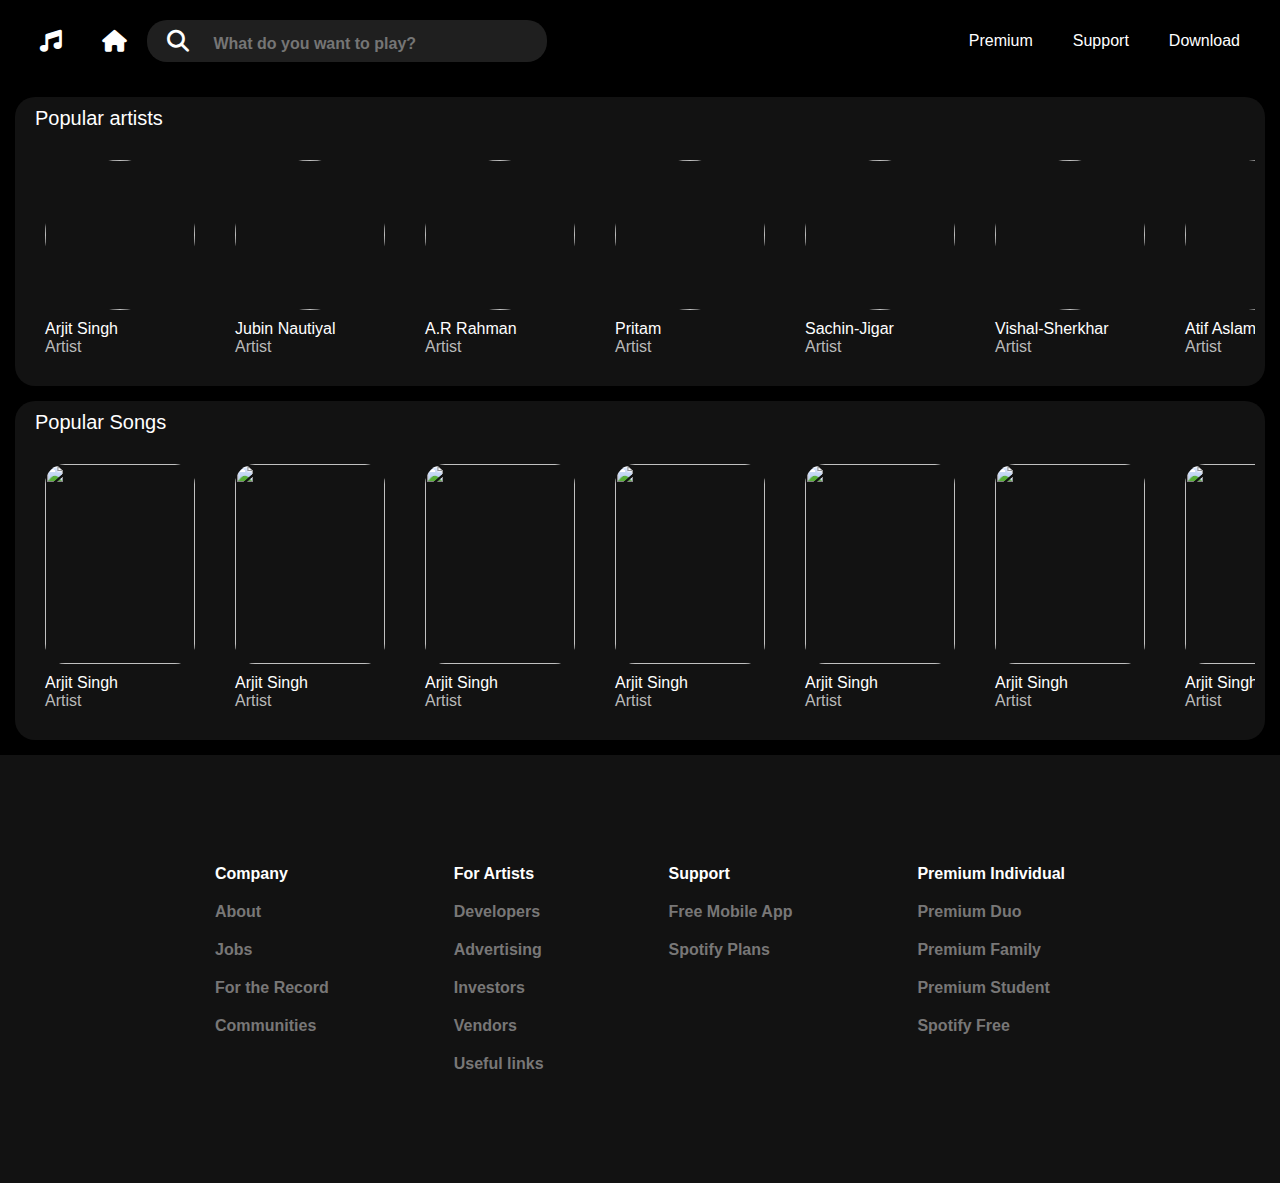
==== commit 63942380: "Add files via upload" ====
--- a/index.html
+++ b/index.html
@@ -2,49 +2,230 @@
 <html lang="en">
 <head>
     <meta charset="UTF-8">
-    <meta name="viewport" content="width=device-width, initial-scale=1.0">
-    <title>Calculate me</title>
+    <meta name="viewport" content="width=device-width, initial-scale=1.0"><link rel="stylesheet" href="https://cdnjs.cloudflare.com/ajax/libs/font-awesome/6.7.2/css/all.min.css" integrity="sha512-Evv84Mr4kqVGRNSgIGL/F/aIDqQb7xQ2vcrdIwxfjThSH8CSR7PBEakCr51Ck+w+/U6swU2Im1vVX0SVk9ABhg==" crossorigin="anonymous" referrerpolicy="no-referrer" />
     <link rel="stylesheet" href="style.css">
+    <title>Music Player</title>
 </head>
-<body>   
-    <div class="dp">
-        <!-- <img src="cal_2.jpg" alt="" id="change"> -->   
-        <div id="change">
-            <div class="boll" id="boll"></div>
-        </div>
-    </div>
-    <div class="calculater">
-        <input type="text"id="display" disabled>
-        <div class="buttons">
-            <button class="operator" id="clear">AC</button>
-            <button class="operator" id="modulas">%</button>
-            <button class="operator" id="backspace">X</button>
-            <button class="operator" id="divide">/</button>
-            <button class="number" id="7">7</button>
-            <button class="number" id="8">8</button>
-            <button class="number" id="9">9</button>
-            <button class="operator" id="multiply">*</button>
-            <button class="number" id="4">4</button>
-            <button class="number" id="5">5</button>
-            <button class="number" id="6">6</button>
-            <button class="operator" id="subtract">-</button>
-            <button class="number" id="1">1</button>
-            <button class="number" id="2">2</button>
-            <button class="number" id="3">3</button>
-            <button class="operator" id="add">+</button>
-            <button class="operator" id="double_zero">00</button>
-            <button class="number" id="0">0</button>
-            <button class="operator" id="decimal">.</button>
-            <button class="operator" id="equals">=</button>
-        </div>
-    </div>
-    <section>
-        <button>History</button>
-        <button>Memory</button>
-        <hr>
-        <p>There's nothing saved in memory.</p>
-        
-    </section>
-    <script src="logic.js"></script>                                                
+<body>
+    <header>
+        <nav>
+            <i class="fa-solid fa-music"></i>
+            <i class="fa-solid fa-house"></i>
+            <div class="input-field">
+                <i class="fa-solid fa-magnifying-glass"></i>
+                <input type="text" placeholder="What do you want to play?">
+            </div>
+        </nav>
+        <nav>
+            <a href="">Premium</a>
+            <a href="">Support</a>
+            <a href="">Download</a>
+        </nav>
+    </header>
+    <main>
+        <p>Popular artists</p> 
+        <div class="song-list">
+            <section>
+                <div class="artist">
+                    <img src="https://th.bing.com/th/id/OIP.uCllvIDf-CRlkRO0ozkI7QHaGP?w=215&h=181&c=7&r=0&o=5&dpr=1.3&pid=1.7" alt="">
+                    <p>Arjit Singh</p>
+                    <p>Artist</p>
+                </div>
+            </section>
+            <section>
+                <div class="artist">
+                    <img src="https://th.bing.com/th/id/OIP.UeTvJxhedVA4afTiSCsT2QHaHa?w=202&h=202&c=7&r=0&o=5&dpr=1.3&pid=1.7" alt="">
+                    <p>Jubin Nautiyal</p>
+                    <p>Artist</p>
+                </div>
+            </section>
+            <section>
+                <div class="artist">
+                    <img src="https://th.bing.com/th/id/OIP.wIMCHA_KrqhaD7_2R3mquAHaJ4?w=153&h=204&c=7&r=0&o=5&dpr=1.3&pid=1.7" alt="">
+                    <p> A.R Rahman</p>
+                    <p>Artist</p>
+                </div>
+            </section>
+            <section>
+                <div class="artist">
+                    <img src="https://img.discogs.com/vGsioytB0N4XeMxmyK1yYQQRT5o=/525x515/smart/filters:strip_icc():format(jpeg):mode_rgb():quality(90)/discogs-images/A-3895034-1517157761-2697.jpeg.jpg" alt="">
+                    <p>Pritam</p>
+                    <p>Artist</p>
+                </div>
+            </section>
+            <section>
+                <div class="artist">
+                    <img src="https://th.bing.com/th/id/OIP.uFczUffX9pxVTHx55w_H-QHaHa?w=177&h=180&c=7&r=0&o=5&dpr=1.3&pid=1.7" alt="">
+                    <p>Sachin-Jigar</p>
+                    <p>Artist</p>
+                </div>
+            </section>
+            <section>
+                <div class="artist">
+                    <img src="https://th.bing.com/th/id/OIP.YDCvg0YYwCY9ouzjuGh_cwHaEz?w=282&h=182&c=7&r=0&o=5&dpr=1.3&pid=1.7" alt="">
+                    <p>Vishal-Sherkhar</p>
+                    <p>Artist</p>
+                </div>
+            </section>
+            <section>
+                <div class="artist">
+                    <img src="https://th.bing.com/th/id/OIP.PTcSxOYmH7I3dlt-seLwAwHaEK?rs=1&pid=ImgDetMain" alt="">
+                    <p>Atif Aslam</p>
+                    <p>Artist</p>
+                </div>
+            </section>
+            <section>
+                <div class="artist">
+                    <img src="https://th.bing.com/th/id/OIP.CGo9zD5iNW1qgfxmK0ZI7QHaG_?rs=1&pid=ImgDetMain" alt="">
+                    <p>Udit Narayan</p>
+                    <p>Artist</p>
+                </div>
+            </section>
+            <section>
+                <div class="artist">
+                    <img src="https://th.bing.com/th/id/OIP.kDmxf9f-TxIpiZEOAWGOHAHaEa?rs=1&pid=ImgDetMain" alt="">
+                    <p>Yo Yo Honey Singh</p>
+                    <p>Artist</p>
+                </div>
+            </section>
+            <section>
+                <div class="artist">
+                    <img src="https://wallpapercave.com/wp/wp6627488.jpg" alt="">
+                    <p>Diljit Dosanjh</p>
+                    <p>Artist</p>
+                </div>
+            </section>
+        </div>
+    </main>
+    <main>
+        <p>Popular Songs</p> 
+        <div class="song-list">
+            <section>
+                <div class="artist popular-song">
+                    <img src="https://th.bing.com/th/id/OIP.uCllvIDf-CRlkRO0ozkI7QHaGP?w=215&h=181&c=7&r=0&o=5&dpr=1.3&pid=1.7" alt="">
+                    <div class="play"></div>
+                    <p>Arjit Singh</p>
+                    <p>Artist</p>
+                </div>
+            </section>
+            <section>
+                <div class="artist popular-song">
+                    <img src="https://th.bing.com/th/id/OIP.uCllvIDf-CRlkRO0ozkI7QHaGP?w=215&h=181&c=7&r=0&o=5&dpr=1.3&pid=1.7" alt="">
+                    <div class="play"></div>
+                    <p>Arjit Singh</p>
+                    <p>Artist</p>
+                </div>
+            </section>
+            <section>
+                <div class="artist popular-song">
+                    <img src="https://th.bing.com/th/id/OIP.uCllvIDf-CRlkRO0ozkI7QHaGP?w=215&h=181&c=7&r=0&o=5&dpr=1.3&pid=1.7" alt="">
+                    <div class="play"></div>
+                    <p>Arjit Singh</p>
+                    <p>Artist</p>
+                </div>
+            </section>
+            <section>
+                <div class="artist popular-song">
+                    <img src="https://th.bing.com/th/id/OIP.uCllvIDf-CRlkRO0ozkI7QHaGP?w=215&h=181&c=7&r=0&o=5&dpr=1.3&pid=1.7" alt="">
+                    <div class="play"></div>
+                    <p>Arjit Singh</p>
+                    <p>Artist</p>
+                </div>
+            </section>
+            <section>
+                <div class="artist popular-song">
+                    <img src="https://th.bing.com/th/id/OIP.uCllvIDf-CRlkRO0ozkI7QHaGP?w=215&h=181&c=7&r=0&o=5&dpr=1.3&pid=1.7" alt="">
+                    <div class="play"></div>
+                    <p>Arjit Singh</p>
+                    <p>Artist</p>
+                </div>
+            </section>
+            <section>
+                <div class="artist popular-song">
+                    <img src="https://th.bing.com/th/id/OIP.uCllvIDf-CRlkRO0ozkI7QHaGP?w=215&h=181&c=7&r=0&o=5&dpr=1.3&pid=1.7" alt="">
+                    <div class="play"></div>
+                    <p>Arjit Singh</p>
+                    <p>Artist</p>
+                </div>
+            </section>
+            <section>
+                <div class="artist popular-song">
+                    <img src="https://th.bing.com/th/id/OIP.uCllvIDf-CRlkRO0ozkI7QHaGP?w=215&h=181&c=7&r=0&o=5&dpr=1.3&pid=1.7" alt="">
+                    <div class="play"></div>
+                    <p>Arjit Singh</p>
+                    <p>Artist</p>
+                </div>
+            </section>
+            <section>
+                <div class="artist popular-song">
+                    <img src="https://th.bing.com/th/id/OIP.uCllvIDf-CRlkRO0ozkI7QHaGP?w=215&h=181&c=7&r=0&o=5&dpr=1.3&pid=1.7" alt="">
+                    <div class="play"></div>
+                    <p>Arjit Singh</p>
+                    <p>Artist</p>
+                </div>
+            </section>
+            <section>
+                <div class="artist popular-song">
+                    <img src="https://th.bing.com/th/id/OIP.uCllvIDf-CRlkRO0ozkI7QHaGP?w=215&h=181&c=7&r=0&o=5&dpr=1.3&pid=1.7" alt="">
+                    <div class="play"></div>
+                    <p>Arjit Singh</p>
+                    <p>Artist</p>
+                </div>
+            </section>
+            <section>
+                <div class="artist popular-song">
+                    <img src="https://th.bing.com/th/id/OIP.uCllvIDf-CRlkRO0ozkI7QHaGP?w=215&h=181&c=7&r=0&o=5&dpr=1.3&pid=1.7" alt="">
+                    <div class="play"></div>
+                    <p>Arjit Singh</p>
+                    <p>Artist</p>
+                </div>
+            </section>
+            <section>
+                <div class="artist popular-song">
+                    <img src="https://th.bing.com/th/id/OIP.uCllvIDf-CRlkRO0ozkI7QHaGP?w=215&h=181&c=7&r=0&o=5&dpr=1.3&pid=1.7" alt="">
+                    <div class="play"></div>
+                    <p>Arjit Singh</p>
+                    <p>Artist</p>
+                </div>
+            </section>
+            <section>
+                <div class="artist popular-song">
+                    <img src="https://th.bing.com/th/id/OIP.uCllvIDf-CRlkRO0ozkI7QHaGP?w=215&h=181&c=7&r=0&o=5&dpr=1.3&pid=1.7" alt="">
+                    <div class="play"></div>
+                    <p>Arjit Singh</p>
+                    <p>Artist</p>
+                </div>
+            </section>
+        </div>
+    </main>
+    <footer>
+        <div>    
+            <a href="">Company</a>
+            <a href="">About</a>
+            <a href="">Jobs</a>
+            <a href="">For the Record</a>
+            <a href="">Communities</a>
+        </div>
+        <div>
+            <a href="">For Artists</a>
+            <a href="">Developers</a>
+            <a href="">Advertising</a>
+            <a href="">Investors</a>
+            <a href="">Vendors</a>
+            <a href="">Useful links</a>
+        </div>
+        <div>
+            <a href="">Support</a>
+            <a href="">Free Mobile App</a>
+            <a href="">Spotify Plans</a>
+        </div>
+        <div>
+            <a href="">Premium Individual</a>
+            <a href="">Premium Duo</a>
+            <a href="">Premium Family</a>
+            <a href="">Premium Student</a>
+            <a href="">Spotify Free</a>
+        </div>
+    </footer>
 </body>
 </html>--- a/style.css
+++ b/style.css
@@ -1,154 +1,156 @@
-* {
-  margin: 0;
-  padding: 0;
+*{
+    margin: 0;
+    padding: 0;
+}
+body{
+    background-color: #000000;
+    color: white;
+    font-family: 'Segoe UI', Tahoma, Geneva, Verdana, sans-serif;
+}
+header{
+    display: flex;
+    justify-content: space-between;
+    padding: 20px 20px;
+}
+nav{
+    display: flex;
+    align-items: center;
+}
+nav i{
+    font-size: 22px;
+    margin: 0 20px;
+    padding: 10px 0;
+    color: white;
+}
+nav .input-field{
+    background-color: #1f1f1f;
+    border-radius: 20px;
+    width: 400px;
 }
 
-body {
-  margin: 0;
-  padding: 0;
-  font-family: system-ui, -apple-system, BlinkMacSystemFont, 'Segoe UI', Roboto, Oxygen, Ubuntu, Cantarell, 'Open Sans', 'Helvetica Neue', sans-serif;
-  background-image: url(cal_1.jpg);
-  /* background-color: #5a1e82f5; */
-  background-repeat: no-repeat;
-  background-size: cover;
-  background-position: center;
-  display: grid;
-  grid-template-columns: auto 250px;
+nav input{
+    background-color: #1f1f1f;
+    border: none;
+    width: 75%;
+    color: #92b3b3;
+    font-size: 16px;
+    outline: none;
+    font-weight: 600;
+}
+nav a{
+    color: #ffffff;
+    text-decoration: none;
+    padding: 0 20px;
+}
+main{
+    background-color: #121212;
+    margin: 15px;
+    padding: 10px;
+    border-radius: 20px;
+}
+.artist img{
+    width: 150px;
+    height: 150px;
+    border-radius: 50%;
+    margin: 10px 0;
+}
+.artist{
+    margin: 10px;
+    padding: 10px;
+    transition: 0.5s;
+    position: relative;
+    transition: 1s;
+}
+.play{
+    display: none;
+    background-color: green;    
+    width: 50px;
+    height: 50px;
+    border-radius: 50%;
+    position: absolute;
+    top: 180px;
+    right: 0;
+}
+.artist:hover{
+    background-color: #4b4a4a;
+    transition: 0s;
+    cursor: pointer;
+    transform: scale(1.1);
+    .play{
+        display: block;
+    }
 }
 
-#change{
-  display: inline-block;
-  cursor: pointer;
-  display: flex;
-  border: 2px solid White;
-  width: 50px;
-  border-radius: 20px;
-  padding: 2px;
+.song-list{
+    display: flex;  
+    overflow-x: auto;
+
+}
+main p:first-child{
+    margin-left: 10px;
+    font-size: 20px;
+    font-weight: 500;
+}
+.artist p:last-child{
+    color: #b9baba;
 }
 
-.boll{
-  border-radius: 50%;
-  width: 20px;
-  height: 20px;
-  background-color: white;
+.popular-song img{
+    border-radius: 20px;
+    height: 200px;
 }
 
+footer{
+    background-color: #121212;
+    padding: 100px;
+    display: flex;
+    justify-content: space-evenly;
 
-.dp{
-  position: absolute;
-  padding: 2px;
-  margin: 1px;
-  opacity: 0.8;
+}
+footer div a{
+    display: block;
+    text-decoration: none;
+    color: #787777;
+    padding: 10px;
+    font-weight: 600;
+}
+footer div a:first-child{
+    color: white;
+    font-weight: 800;
 }
 
-.dp img{
-  width: 40px;
-  border-radius: 10%;
-  border: outset;
-  height: 40px;
-  
-}
-section {
-  opacity: 0.4;
-
-  
+@media (max-width: 894px){
+    header nav:last-child{
+        display: none;
+    }
+    nav .input-field{
+        width: 300px;
+    }
+    footer{
+        padding: 10px;
+    }
+    .artist img{
+        width: 100px;
+        height: 100px;
+    }
 }
 
-.calculater {
-  box-sizing: border-box;
-  display: grid;
-  align-content: end;
-  text-align: center;
-  height: 100vh;
-  align-items: center;
-}
-
-#display {
-  border: transparent;
-  padding-right: 10px;
-  width: 100%;
-  height: 100px;
-  font-size: 30px;
-  text-align: right;
-  font-weight: 500;
-  color: white;
-  background: transparent;
-  box-sizing: border-box;
-  box-shadow: 0px 0px 14px 5px #00000047;
-}
-
-.buttons {
-  padding: 5px;
-  display: grid;
-  grid-template-columns: repeat(4, 1fr);
-  grid-gap: 4px;
-  margin-top: 20px;
-}
-
-button {
-  background-color: #000000db;
-  color: white;
-  height: 70px;
-  font-size: 18px;
-  border: none;
-  border-radius: 7px;
-  cursor: pointer;
-  opacity: 0.4;
-}
-.operator{
-  background-color:  #000000;
-  opacity: 0.6;
-}
-.operator:hover{
-  background-color: #000000db;
-  opacity: 0.4;
-
-}
-.number:hover {
-  background-color:  #000000;
-  opacity: 0.6;
-}
-
-section{
-  padding-left: 15px;
-  border-left-style: double;
-}
-
-section button{
-  border-bottom: 2px solid blueviolet;
-  height: 50px;
-  font-size: 17px;
-  margin-right: 20px;
-  background: none;
-  opacity: 1;
-}
-
-section p{
-  font-size: 15px;
-  color: white;
-  padding-top: 20px;
-}
-@media(max-width : 525px){
-  body{
-    grid-template-columns: auto 180px;
-  }
-
-}
-
-@media (max-width : 450px) {
-  section{
-    display: none;
-  }
-  #display{
-    width: 100vw;
-  }
-
-  .calculater {
-    display: grid;
-    align-content: end;
-  }
-
-  .buttons {
-    padding: 6px;
-  }
+@media (max-width: 480px){
+    nav .input-field{
+        display: none;
+    }
+    header nav{
+        justify-content: space-between;
+    }
+    main p:first-child{
+        margin-left: 10px;
+        font-size: 20px;
+        font-weight: 500;
+    }
+    footer{
+        flex-direction: column;
+    }
+    footer div{
+        margin-top: 20px;
+    }
 }